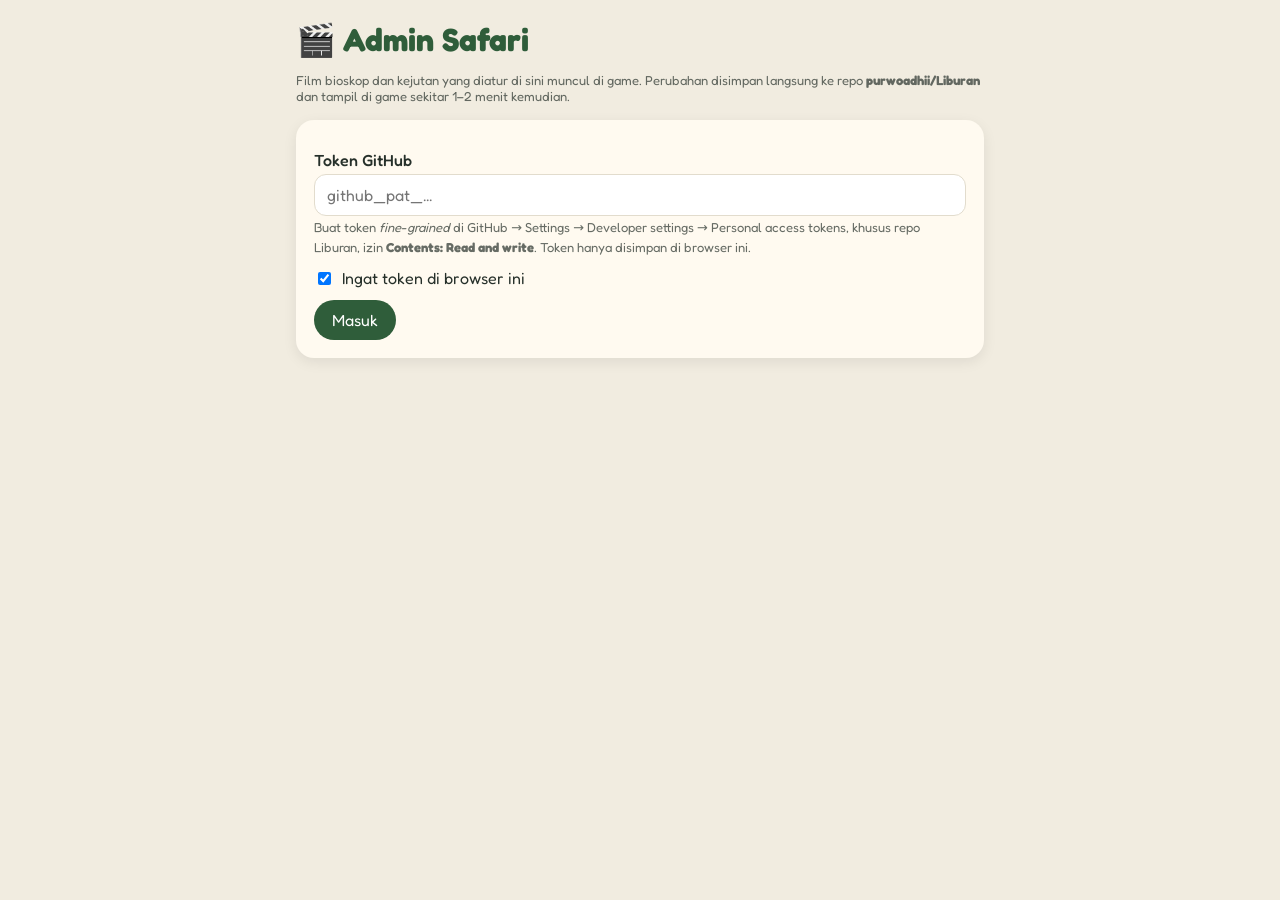
==== admin/index.html @ ab580f93 "Kejutan: surat kelinci & gajah, pelangi gajah, bunga jerapah, kunang-kunang, kenangan bioskop, kue u" ====
<!doctype html>
<html lang="id">
<head>
<meta charset="utf-8">
<meta name="viewport" content="width=device-width,initial-scale=1">
<meta name="robots" content="noindex">
<title>Admin Safari</title>
<link href="https://fonts.googleapis.com/css2?family=Fredoka:wght@400;500;600&display=swap" rel="stylesheet">
<style>
:root{--hijau:#2f5d3a;--krem:#fffaf0;--teks:#26302a;--garis:#e2dccd;--merah:#b23b3b}
*{box-sizing:border-box}
body{margin:0;background:#f1ece0;font-family:Fredoka,system-ui,sans-serif;color:var(--teks)}
main{max-width:720px;margin:0 auto;padding:20px 16px 60px}
h1{color:var(--hijau);margin:0 0 4px}
h3{margin:22px 0 0;color:var(--hijau);font-size:17px}h3 small{font-weight:400}
.kartu{background:var(--krem);border-radius:18px;padding:18px;margin:16px 0;box-shadow:0 4px 14px rgba(0,0,0,.08)}
label{display:block;font-weight:500;margin:12px 0 4px}
input,textarea{width:100%;font:inherit;padding:10px 12px;border:1.5px solid var(--garis);border-radius:12px;background:#fff}
textarea{min-height:70px}
small,.kecil{opacity:.7;font-size:13px}
button{font:inherit;border:0;border-radius:999px;padding:10px 18px;cursor:pointer;background:#e6e1d4;color:var(--teks)}
button.utama{background:var(--hijau);color:#fff}
button.hapus{background:#f6dede;color:var(--merah)}
button:disabled{opacity:.5}
a.tombol{display:inline-block;text-decoration:none;background:var(--hijau);color:#fff;border-radius:999px;padding:10px 18px}
.link{word-break:break-all;background:#fff;border:1.5px solid var(--garis);padding:8px 12px;border-radius:12px;margin-top:8px}
.baris{display:flex;gap:10px;flex-wrap:wrap;align-items:center;margin-top:12px}
.film{display:flex;gap:12px;align-items:flex-start;padding:12px 0;border-top:1px solid var(--garis)}
.film:first-child{border-top:0}
.film img,.film .kosong{width:60px;height:86px;object-fit:cover;border-radius:8px;background:#2f3a33;color:#fff;display:flex;align-items:center;justify-content:center;flex:0 0 60px}
.film .isi{flex:1;min-width:0}
.film .isi b{display:block}
.film .isi span{font-size:13px;opacity:.75;word-break:break-all}
#status{position:fixed;left:50%;bottom:18px;transform:translateX(-50%);background:#26302a;color:#fff;padding:10px 16px;border-radius:12px;font-size:14px;display:none;max-width:90vw;text-align:center}
.pilihan{display:flex;gap:8px;flex-wrap:wrap;margin-top:6px}
.pilihan label{display:flex;gap:6px;align-items:center;margin:0;font-weight:400;background:#fff;border:1.5px solid var(--garis);padding:8px 12px;border-radius:999px}
.pilihan input{width:auto}
.sembunyi{display:none!important}
progress{width:100%;height:10px}
</style>
</head>
<body>
<main>
  <h1>🎬 Admin Safari</h1>
  <p class="kecil">Film bioskop dan kejutan yang diatur di sini muncul di game. Perubahan disimpan langsung ke repo <b>purwoadhii/Liburan</b> dan tampil di game sekitar 1–2 menit kemudian.</p>

  <div class="kartu" id="k-masuk">
    <label for="token">Token GitHub</label>
    <input id="token" type="password" autocomplete="off" placeholder="github_pat_...">
    <small>Buat token <i>fine-grained</i> di GitHub → Settings → Developer settings → Personal access tokens, khusus repo Liburan, izin <b>Contents: Read and write</b>. Token hanya disimpan di browser ini.</small>
    <label style="display:flex;gap:8px;align-items:center;font-weight:400"><input id="ingat" type="checkbox" style="width:auto" checked> Ingat token di browser ini</label>
    <div class="baris"><button class="utama" id="masuk">Masuk</button></div>
  </div>

  <div id="isi" class="sembunyi">
    <div class="baris" style="justify-content:space-between"><span class="kecil">✅ Sudah masuk</span><span><button id="muat-ulang">Muat ulang</button> <button id="keluar">Keluar</button></span></div>
    <p class="kecil">Ada 3 tempat film. Isi judulnya, lalu tekan <b>Simpan film</b> di masing-masing kotak. Video dan poster boleh menyusul.</p>
    <div id="slot"></div>
    <div class="kartu">
      <h2 style="margin:0">Pengaturan</h2>
      <label for="penonton">Jumlah penonton lain di bioskop</label>
      <input id="penonton" type="number" min="0" max="60" value="24">
      <div class="baris"><button class="utama" id="simpan-pengaturan">Simpan</button></div>
    </div>
    <div class="kartu" id="k-kejutan">
      <h2 style="margin:0">🎁 Kejutan di taman</h2>
      <p class="kecil">Isi kejutan yang muncul di game. Tekan <b>Simpan kejutan</b> di bawah setelah selesai mengubah.</p>
      <h3>🐰 Surat dari kelinci <small>(setelah kelinci diberi makan)</small></h3>
      <label>Judul surat</label><input id="kj-kelinci-judul" maxlength="60">
      <label>Isi surat</label><textarea id="kj-kelinci-isi" maxlength="1200"></textarea>
      <h3>🐘 Surat berlumpur dari gajah <small>(1 dari 3 gajah, setelah diberi makan)</small></h3>
      <label>Judul surat</label><input id="kj-gajah-judul" maxlength="60">
      <label>Isi surat</label><textarea id="kj-gajah-isi" maxlength="1200"></textarea>
      <h3>🦒 Bunga dari jerapah</h3>
      <label>Pesan saat bunga diberikan</label><textarea id="kj-jerapah" maxlength="400"></textarea>
      <h3>✨ Kunang-kunang di air terjun <small>(malam, 21.00–02.00)</small></h3>
      <label>Tulisan</label><input id="kj-kunang" maxlength="30" placeholder="I ❤ U">
      <small>Singkat saja supaya terbaca, misalnya nama atau I ❤ U. Pakai tanda | untuk 2 baris, contoh: Selamat|Ulang Tahun</small>
      <h3>🎞️ Kenangan di bioskop <small>(diputar di layar setelah film selesai)</small></h3>
      <label>Foto kenangan <small>(boleh pilih beberapa sekaligus, maksimal 10)</small></label>
      <input id="kj-foto" type="file" accept="image/*" multiple>
      <div id="kj-foto-ada" class="kecil" style="margin-top:6px"></div>
      <label>Video kenangan <small>(opsional, MP4 maksimal sekitar 90 MB)</small></label>
      <input id="kj-video" type="file" accept="video/mp4,video/webm">
      <div id="kj-video-ada" class="kecil" style="margin-top:6px"></div>
      <label>Pesan penutup</label><textarea id="kj-pesan" maxlength="500"></textarea>
      <h3>🎂 Kue ulang tahun <small>(dibawa pelayan saat menunggu pesanan makanan)</small></h3>
      <label style="display:flex;gap:8px;align-items:center;font-weight:400"><input id="kj-ultah-aktif" type="checkbox" style="width:auto"> Aktifkan kejutan kue ulang tahun</label>
      <label>Nama yang berulang tahun</label><input id="kj-ultah-nama" maxlength="40">
      <label>Ucapan di kartu</label><textarea id="kj-ultah-ucapan" maxlength="500"></textarea>
      <label>Kata dari pasangan setelah tiup lilin</label><textarea id="kj-ultah-kata" maxlength="300"></textarea>
      <label>Backsound <small>(MP3/M4A, maksimal sekitar 15 MB)</small></label>
      <input id="kj-lagu" type="file" accept="audio/*">
      <div id="kj-lagu-ada" class="kecil" style="margin-top:6px"></div>
      <progress id="kj-progres" class="sembunyi"></progress>
      <div class="baris"><button class="utama" id="kj-simpan">Simpan kejutan</button></div>
    </div>
    <div class="kartu">
      <h2 style="margin:0">Lihat hasil</h2>
      <p class="kecil">Buka game untuk melihat film di loket bioskop. Setelah menyimpan, tunggu sekitar 1–2 menit lalu muat ulang game dengan Ctrl+F5.</p>
      <div class="link kecil" id="alamat-game"></div>
      <div class="baris"><a class="tombol" id="lihat-hasil" href="../" target="_blank" rel="noopener">🎬 Lihat hasil di game</a></div>
    </div>
  </div>
</main>
<div id="status"></div>

<script>
const REPO = 'purwoadhii/Liburan', CABANG = 'main', API = 'https://api.github.com/repos/' + REPO + '/contents/';
const $ = id => document.getElementById(id);
let token = localStorage.getItem('liburan_token') || '';
let data = { penonton: 24, daftar: [] }, shaFilm = null, editIdx = -1;

function status(t, ms = 3000) { const s = $('status'); s.textContent = t; s.style.display = 'block'; clearTimeout(status.t); if (ms) status.t = setTimeout(() => s.style.display = 'none', ms); }
async function gh(path, opt = {}) {
  const r = await fetch(API + path + (opt.method ? '' : '?ref=' + CABANG + '&t=' + Date.now()), { ...opt, headers: { Authorization: 'Bearer ' + token, Accept: 'application/vnd.github+json', ...(opt.headers || {}) } });
  if (r.status === 404 && !opt.method) return null;
  if (!r.ok) { const j = await r.json().catch(() => ({})); throw new Error(j.message || ('HTTP ' + r.status)); }
  return r.status === 204 ? null : r.json();
}
const b64utf8 = s => btoa(unescape(encodeURIComponent(s)));
const utf8b64 = s => decodeURIComponent(escape(atob(s.replace(/\n/g, ''))));
async function tulis(path, base64, pesan) {
  const ada = await gh(path).catch(() => null);
  return gh(path, { method: 'PUT', body: JSON.stringify({ message: pesan, content: base64, branch: CABANG, ...(ada && ada.sha ? { sha: ada.sha } : {}) }) });
}
async function hapusFile(path) {
  const ada = await gh(path).catch(() => null);
  if (ada && ada.sha) await gh(path, { method: 'DELETE', body: JSON.stringify({ message: 'Hapus ' + path, sha: ada.sha, branch: CABANG }) });
}
function fileB64(file) { return new Promise((ok, no) => { const r = new FileReader(); r.onload = () => ok(r.result.split(',')[1]); r.onerror = no; r.readAsDataURL(file); }); }
function posterB64(file) {
  return new Promise((ok, no) => {
    const img = new Image(); img.onload = () => {
      const w = Math.min(600, img.width), h = Math.round(img.height * w / img.width);
      const c = document.createElement('canvas'); c.width = w; c.height = h; c.getContext('2d').drawImage(img, 0, 0, w, h);
      ok(c.toDataURL('image/jpeg', 0.82).split(',')[1]);
    }; img.onerror = no; img.src = URL.createObjectURL(file);
  });
}
const slug = s => (s || 'film').toLowerCase().replace(/[^a-z0-9]+/g, '-').replace(/^-|-$/g, '').slice(0, 40) || 'film';
const esc = s => String(s || '').replace(/[&<>"]/g, c => ({ '&': '&amp;', '<': '&lt;', '>': '&gt;', '"': '&quot;' }[c]));

async function muat() {
  const f = await gh('film.js');
  shaFilm = f ? f.sha : null;
  if (f) {
    const teks = utf8b64(f.content);
    const m = teks.match(/window\.FILM\s*=\s*([\s\S]*?);\s*$/);
    try { data = JSON.parse(m[1]); } catch (e) { data = { penonton: 24, daftar: [] }; }
  }
  data.daftar = data.daftar || [];
  $('penonton').value = data.penonton != null ? data.penonton : 24;
  tampil();
}
function slotHtml(i) {
  return `<div class="kartu" data-slot="${i}">
    <div class="film" style="padding-top:0"><div class="kosong" id="pv-${i}">🎬</div><div class="isi"><h2 style="margin:0">Film ${i + 1}</h2><span id="ket-${i}">Belum diisi</span></div></div>
    <label>Judul</label><input id="judul-${i}" maxlength="80" placeholder="Judul film ${i + 1}">
    <label>Sinopsis singkat</label><textarea id="sinopsis-${i}" maxlength="300"></textarea>
    <label>Poster (opsional)</label><input id="poster-${i}" type="file" accept="image/*">
    <label>Sumber film <small>(boleh dikosongkan dulu, judul tetap muncul di loket)</small></label>
    <div class="pilihan">
      <label><input type="radio" name="sumber-${i}" value="file" checked> Upload video</label>
      <label><input type="radio" name="sumber-${i}" value="link"> Link video .mp4</label>
      <label><input type="radio" name="sumber-${i}" value="youtube"> Link YouTube</label>
    </div>
    <div id="s-file-${i}"><input id="video-${i}" type="file" accept="video/mp4,video/webm" style="margin-top:8px"><small>MP4 (H.264) paling aman untuk HP, maksimal sekitar 90 MB.</small></div>
    <div id="s-link-${i}" class="sembunyi"><input id="link-${i}" placeholder="https://.../film.mp4" style="margin-top:8px"></div>
    <div id="s-youtube-${i}" class="sembunyi"><input id="yt-${i}" placeholder="https://youtu.be/..." style="margin-top:8px"><small>Diputar layar penuh di atas bioskop.</small></div>
    <progress id="progres-${i}" class="sembunyi"></progress>
    <div class="baris"><button class="utama" id="simpan-${i}">Simpan film ${i + 1}</button><button class="hapus" id="hapus-${i}">Kosongkan</button></div>
  </div>`;
}
{ const u = new URL('../', location.href).href; $('lihat-hasil').href = u + '?v=' + Date.now(); $('alamat-game').textContent = u; $('lihat-hasil').onclick = () => { $('lihat-hasil').href = u + '?v=' + Date.now(); }; }
$('slot').innerHTML = [0, 1, 2].map(slotHtml).join('');
const sumberDari = i => document.querySelector(`input[name=sumber-${i}]:checked`).value;
function gantiSumber(i) { const v = sumberDari(i); for (const k of ['file', 'link', 'youtube']) $(`s-${k}-${i}`).classList.toggle('sembunyi', k !== v); }
function tampil() {
  while (data.daftar.length < 3) data.daftar.push({ judul: '' });
  data.daftar = data.daftar.slice(0, 3);
  data.daftar.forEach((f, i) => {
    $('judul-' + i).value = f.judul || ''; $('sinopsis-' + i).value = f.sinopsis || '';
    const s = f.youtube ? 'youtube' : (f.video && !f.video.startsWith('film/') ? 'link' : 'file');
    document.querySelector(`input[name=sumber-${i}][value=${s}]`).checked = true; gantiSumber(i);
    $('link-' + i).value = s === 'link' ? f.video : ''; $('yt-' + i).value = f.youtube || '';
    $('poster-' + i).value = ''; $('video-' + i).value = '';
    $('pv-' + i).outerHTML = f.poster ? `<img id="pv-${i}" src="../${esc(f.poster)}?t=${Date.now()}" alt="">` : `<div class="kosong" id="pv-${i}">🎬</div>`;
    $('ket-' + i).textContent = !f.judul ? 'Belum diisi' : f.youtube ? 'YouTube' : f.video ? (f.video.startsWith('film/') ? 'Video sudah diunggah' : 'Link video') : 'Judul saja (belum ada video)';
  });
}
async function simpanData(pesan) {
  const teks = '// Daftar film bioskop. Diisi lewat halaman admin (/admin/).\nwindow.FILM = ' + JSON.stringify(data, null, 2) + ';\n';
  await tulis('film.js', b64utf8(teks), pesan);
}
async function simpanSlot(i) {
  const judul = $('judul-' + i).value.trim();
  if (!judul) { status('Judul film ' + (i + 1) + ' belum diisi.'); return; }
  const lama = data.daftar[i] || {};
  const f = { judul, sinopsis: $('sinopsis-' + i).value.trim(), poster: lama.poster || '', video: '', youtube: '' };
  const sumber = sumberDari(i), id = slug(judul) + '-' + Date.now().toString(36);
  const btn = $('simpan-' + i); btn.disabled = true;
  try {
    if (sumber === 'youtube') {
      f.youtube = $('yt-' + i).value.trim();
      if (f.youtube && !/(youtu\.be\/|v=|embed\/|shorts\/)[\w-]{11}/.test(f.youtube)) throw new Error('Link YouTube tidak dikenali.');
    } else if (sumber === 'link') {
      f.video = $('link-' + i).value.trim();
      if (f.video && !/^https?:\/\//.test(f.video)) throw new Error('Link video belum benar.');
    } else {
      const file = $('video-' + i).files[0];
      if (file) {
        if (file.size > 90 * 1024 * 1024) throw new Error('Video lebih dari 90 MB. Kompres dulu atau pakai link YouTube.');
        status('Mengunggah video… jangan tutup halaman ini.', 0);
        $('progres-' + i).classList.remove('sembunyi');
        const ext = (file.name.split('.').pop() || 'mp4').toLowerCase();
        f.video = 'film/' + id + '.' + ext;
        await tulis(f.video, await fileB64(file), 'Upload film ' + judul);
        if (lama.video && lama.video.startsWith('film/') && lama.video !== f.video) await hapusFile(lama.video).catch(() => {});
      } else if (lama.video && lama.video.startsWith('film/')) f.video = lama.video;
    }
    const pf = $('poster-' + i).files[0];
    if (pf) {
      status('Mengunggah poster…', 0);
      f.poster = 'film/' + id + '-poster.jpg';
      await tulis(f.poster, await posterB64(pf), 'Poster ' + judul);
      if (lama.poster && lama.poster !== f.poster) await hapusFile(lama.poster).catch(() => {});
    }
    data.daftar[i] = f;
    status('Menyimpan daftar film…', 0);
    await simpanData('Film ' + (i + 1) + ': ' + judul);
    tampil();
    status('Film ' + (i + 1) + ' tersimpan! Muncul di game dalam 1–2 menit.', 4000);
  } catch (er) { status('Gagal: ' + er.message, 7000); }
  $('progres-' + i).classList.add('sembunyi'); btn.disabled = false;
}
async function kosongkan(i) {
  const f = data.daftar[i]; if (!f || !f.judul) { tampil(); return; }
  if (!confirm('Kosongkan film ' + (i + 1) + ' "' + f.judul + '"?')) return;
  status('Menghapus…', 0);
  try {
    data.daftar[i] = { judul: '' }; await simpanData('Kosongkan film ' + (i + 1));
    for (const p of [f.video, f.poster]) if (p && p.startsWith('film/')) await hapusFile(p).catch(() => {});
    tampil(); status('Film ' + (i + 1) + ' dikosongkan.');
  } catch (er) { status('Gagal: ' + er.message, 6000); }
}
[0, 1, 2].forEach(i => {
  document.querySelectorAll(`input[name=sumber-${i}]`).forEach(r => r.onchange = () => gantiSumber(i));
  $('simpan-' + i).onclick = () => simpanSlot(i);
  $('hapus-' + i).onclick = () => kosongkan(i);
});
$('simpan-pengaturan').onclick = async () => {
  data.penonton = Math.max(0, Math.min(60, +$('penonton').value || 0));
  try { await simpanData('Ubah jumlah penonton'); status('Tersimpan.'); } catch (er) { status('Gagal: ' + er.message, 6000); }
};

// ---------- kejutan ----------
let kj = {};
const KJ_AWAL = { kelinci: { judul: '', isi: '' }, gajah: { judul: '', isi: '' }, jerapah: '', kunang: '', kenangan: { pesan: '', foto: [], video: '' }, ultah: { aktif: true, nama: '', ucapan: '', kataPasangan: '', lagu: '' } };
async function muatKejutan() {
  const f = await gh('kejutan.js');
  kj = JSON.parse(JSON.stringify(KJ_AWAL));
  if (f) { const m = utf8b64(f.content).match(/window\.KEJUTAN\s*=\s*([\s\S]*?);\s*$/); try { const d = JSON.parse(m[1]); kj = { ...kj, ...d, kelinci: { ...kj.kelinci, ...(d.kelinci || {}) }, gajah: { ...kj.gajah, ...(d.gajah || {}) }, kenangan: { ...kj.kenangan, ...(d.kenangan || {}) }, ultah: { ...kj.ultah, ...(d.ultah || {}) } }; } catch (e) {} }
  tampilKejutan();
}
function tampilKejutan() {
  $('kj-kelinci-judul').value = kj.kelinci.judul || ''; $('kj-kelinci-isi').value = kj.kelinci.isi || '';
  $('kj-gajah-judul').value = kj.gajah.judul || ''; $('kj-gajah-isi').value = kj.gajah.isi || '';
  $('kj-jerapah').value = kj.jerapah || ''; $('kj-kunang').value = kj.kunang || '';
  $('kj-pesan').value = kj.kenangan.pesan || '';
  $('kj-ultah-aktif').checked = kj.ultah.aktif !== false; $('kj-ultah-nama').value = kj.ultah.nama || '';
  $('kj-ultah-ucapan').value = kj.ultah.ucapan || ''; $('kj-ultah-kata').value = kj.ultah.kataPasangan || '';
  for (const id of ['kj-foto', 'kj-video', 'kj-lagu']) $(id).value = '';
  const foto = kj.kenangan.foto || [];
  $('kj-foto-ada').innerHTML = foto.length ? `${foto.length} foto tersimpan: ` + foto.map(p => `<img src="../${esc(p)}?t=${Date.now()}" style="width:44px;height:44px;object-fit:cover;border-radius:6px;vertical-align:middle;margin:2px">`).join('') + ' <button id="kj-foto-hapus" class="hapus" style="padding:4px 12px">Hapus semua foto</button>' : 'Belum ada foto.';
  $('kj-video-ada').innerHTML = kj.kenangan.video ? `Video tersimpan. <button id="kj-video-hapus" class="hapus" style="padding:4px 12px">Hapus video</button>` : 'Belum ada video.';
  $('kj-lagu-ada').innerHTML = kj.ultah.lagu ? `<audio controls src="../${esc(kj.ultah.lagu)}" style="width:100%;margin-top:4px"></audio><button id="kj-lagu-hapus" class="hapus" style="padding:4px 12px;margin-top:6px">Hapus backsound</button>` : 'Belum ada backsound. Tanpa backsound, game memutar melodi selamat ulang tahun sederhana.';
  if ($('kj-foto-hapus')) $('kj-foto-hapus').onclick = () => { if (confirm('Hapus semua foto kenangan?')) { KJ_HAPUS.push(...foto); kj.kenangan.foto = []; tampilKejutan(); status('Foto dihapus. Tekan Simpan kejutan untuk menyimpan.', 4000); } };
  if ($('kj-video-hapus')) $('kj-video-hapus').onclick = () => { KJ_HAPUS.push(kj.kenangan.video); kj.kenangan.video = ''; tampilKejutan(); status('Video dihapus. Tekan Simpan kejutan untuk menyimpan.', 4000); };
  if ($('kj-lagu-hapus')) $('kj-lagu-hapus').onclick = () => { KJ_HAPUS.push(kj.ultah.lagu); kj.ultah.lagu = ''; tampilKejutan(); status('Backsound dihapus. Tekan Simpan kejutan untuk menyimpan.', 4000); };
}
const KJ_HAPUS = [];
function fotoB64(file) {
  return new Promise((ok, no) => {
    const img = new Image(); img.onload = () => {
      const s = Math.min(1, 1280 / Math.max(img.width, img.height)), w = Math.round(img.width * s), h = Math.round(img.height * s);
      const c = document.createElement('canvas'); c.width = w; c.height = h; c.getContext('2d').drawImage(img, 0, 0, w, h);
      ok(c.toDataURL('image/jpeg', 0.85).split(',')[1]);
    }; img.onerror = no; img.src = URL.createObjectURL(file);
  });
}
$('kj-simpan').onclick = async () => {
  const btn = $('kj-simpan'); btn.disabled = true; $('kj-progres').classList.remove('sembunyi');
  try {
    kj.kelinci = { judul: $('kj-kelinci-judul').value.trim(), isi: $('kj-kelinci-isi').value.trim() };
    kj.gajah = { judul: $('kj-gajah-judul').value.trim(), isi: $('kj-gajah-isi').value.trim() };
    kj.jerapah = $('kj-jerapah').value.trim(); kj.kunang = $('kj-kunang').value.trim();
    kj.kenangan.pesan = $('kj-pesan').value.trim();
    kj.ultah = { ...kj.ultah, aktif: $('kj-ultah-aktif').checked, nama: $('kj-ultah-nama').value.trim(), ucapan: $('kj-ultah-ucapan').value.trim(), kataPasangan: $('kj-ultah-kata').value.trim() };
    const id = Date.now().toString(36);
    const foto = [...$('kj-foto').files].slice(0, Math.max(0, 10 - (kj.kenangan.foto || []).length));
    for (let i = 0; i < foto.length; i++) {
      status(`Mengunggah foto ${i + 1} dari ${foto.length}…`, 0);
      const p = `kejutan/foto-${id}-${i}.jpg`; await tulis(p, await fotoB64(foto[i]), 'Foto kenangan'); kj.kenangan.foto.push(p);
    }
    const vf = $('kj-video').files[0];
    if (vf) {
      if (vf.size > 90 * 1024 * 1024) throw new Error('Video lebih dari 90 MB. Kompres dulu.');
      status('Mengunggah video… jangan tutup halaman ini.', 0);
      const p = `kejutan/video-${id}.${(vf.name.split('.').pop() || 'mp4').toLowerCase()}`; await tulis(p, await fileB64(vf), 'Video kenangan');
      if (kj.kenangan.video) KJ_HAPUS.push(kj.kenangan.video); kj.kenangan.video = p;
    }
    const lf = $('kj-lagu').files[0];
    if (lf) {
      if (lf.size > 15 * 1024 * 1024) throw new Error('Backsound lebih dari 15 MB.');
      status('Mengunggah backsound…', 0);
      const p = `kejutan/lagu-${id}.${(lf.name.split('.').pop() || 'mp3').toLowerCase()}`; await tulis(p, await fileB64(lf), 'Backsound ulang tahun');
      if (kj.ultah.lagu) KJ_HAPUS.push(kj.ultah.lagu); kj.ultah.lagu = p;
    }
    status('Menyimpan kejutan…', 0);
    const teks = '// Isi kejutan di taman safari. Diatur lewat halaman admin (/admin/).\nwindow.KEJUTAN = ' + JSON.stringify(kj, null, 2) + ';\n';
    await tulis('kejutan.js', b64utf8(teks), 'Ubah kejutan');
    while (KJ_HAPUS.length) { const p = KJ_HAPUS.shift(); if (p && p.startsWith('kejutan/')) await hapusFile(p).catch(() => {}); }
    tampilKejutan(); status('Kejutan tersimpan! Muncul di game dalam 1–2 menit.', 4500);
  } catch (er) { status('Gagal: ' + er.message, 7000); }
  btn.disabled = false; $('kj-progres').classList.add('sembunyi');
};

async function masuk() {
  token = $('token').value.trim() || token;
  if (!token) { status('Isi token dulu.'); return; }
  status('Memeriksa…', 0);
  try {
    await muat(); await muatKejutan();
    if ($('ingat').checked) localStorage.setItem('liburan_token', token); else localStorage.removeItem('liburan_token');
    $('isi').classList.remove('sembunyi'); $('k-masuk').classList.add('sembunyi');
    status('Berhasil masuk.');
  } catch (er) { status('Gagal masuk: ' + er.message, 6000); }
}
$('masuk').onclick = masuk;
$('keluar').onclick = () => { localStorage.removeItem('liburan_token'); token = ''; $('token').value = ''; $('isi').classList.add('sembunyi'); $('k-masuk').classList.remove('sembunyi'); };
$('muat-ulang').onclick = () => muat().then(muatKejutan).then(() => status('Daftar film dimuat ulang.')).catch(er => status('Gagal: ' + er.message, 6000));
$('token').onkeydown = e => { if (e.key === 'Enter') masuk(); };
if (token) { $('token').value = token; $('k-masuk').classList.add('sembunyi'); masuk().then(() => { if (!$('isi').classList.contains('sembunyi')) return; $('k-masuk').classList.remove('sembunyi'); }); }
</script>
</body>
</html>
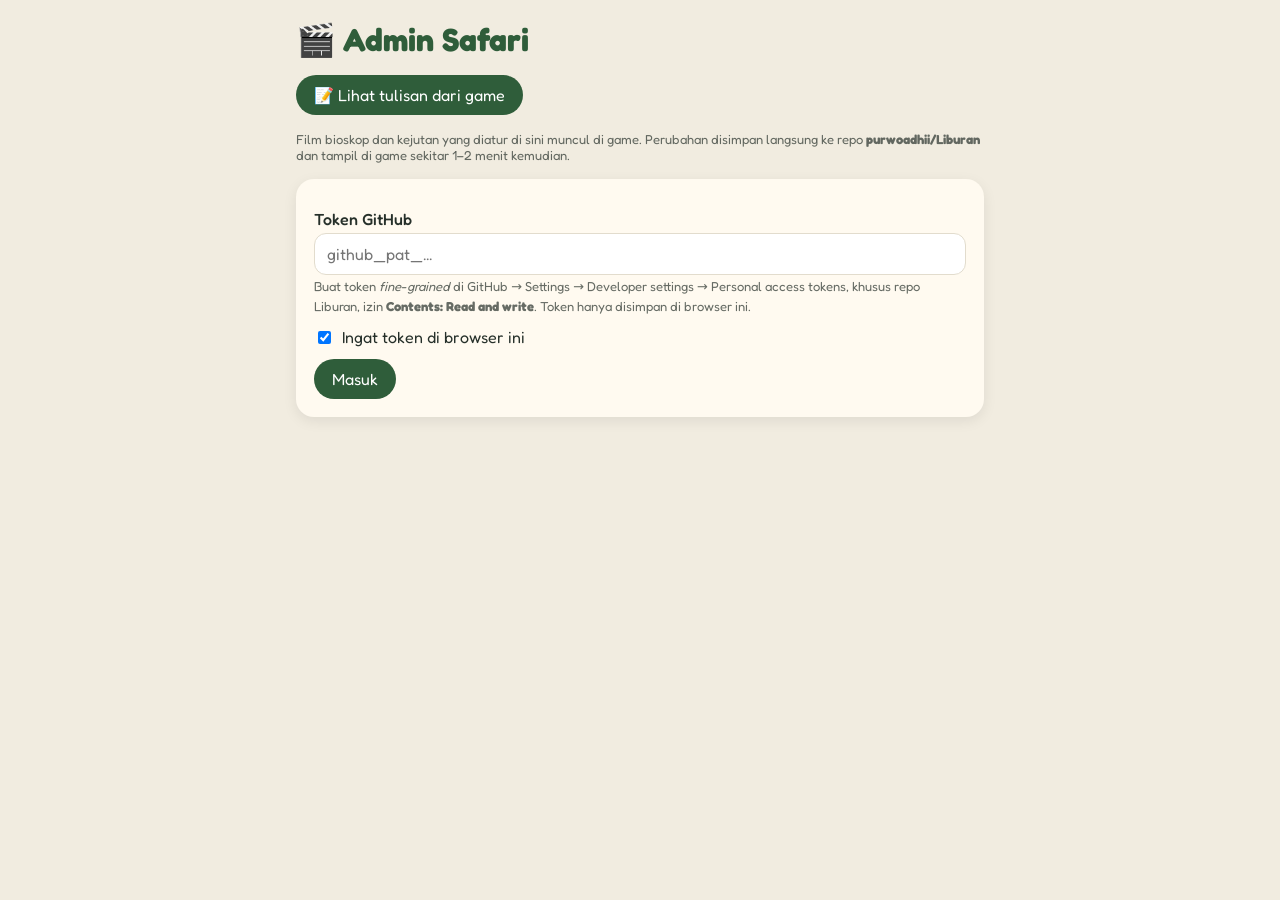
==== commit 5939aeb3: "Simpan semua tulisan dari game ke Supabase + halaman admin/tulisan.html untuk membacanya Co-Authored" ====
--- a/admin/index.html
+++ b/admin/index.html
@@ -42,6 +42,7 @@
 <body>
 <main>
   <h1>🎬 Admin Safari</h1>
+  <p><a class="tombol" href="tulisan.html">📝 Lihat tulisan dari game</a></p>
   <p class="kecil">Film bioskop dan kejutan yang diatur di sini muncul di game. Perubahan disimpan langsung ke repo <b>purwoadhii/Liburan</b> dan tampil di game sekitar 1–2 menit kemudian.</p>
 
   <div class="kartu" id="k-masuk">
@@ -60,6 +61,9 @@
       <h2 style="margin:0">Pengaturan</h2>
       <label for="penonton">Jumlah penonton lain di bioskop</label>
       <input id="penonton" type="number" min="0" max="60" value="24">
+      <label for="pembuka-atas">Pembuka sebelum film (baris atas)</label><input id="pembuka-atas" maxlength="30" placeholder="-- C --">
+      <label for="pembuka-bawah">Pembuka sebelum film (baris bawah)</label><input id="pembuka-bawah" maxlength="40" placeholder="Mempersembahkan">
+      <small>Tampil layar penuh di tengah, hurufnya muncul satu per satu, lalu film diputar layar penuh.</small>
       <div class="baris"><button class="utama" id="simpan-pengaturan">Simpan</button></div>
     </div>
     <div class="kartu" id="k-kejutan">
@@ -76,14 +80,6 @@
       <h3>✨ Kunang-kunang di air terjun <small>(malam, 21.00–02.00)</small></h3>
       <label>Tulisan</label><input id="kj-kunang" maxlength="30" placeholder="I ❤ U">
       <small>Singkat saja supaya terbaca, misalnya nama atau I ❤ U. Pakai tanda | untuk 2 baris, contoh: Selamat|Ulang Tahun</small>
-      <h3>🎞️ Kenangan di bioskop <small>(diputar di layar setelah film selesai)</small></h3>
-      <label>Foto kenangan <small>(boleh pilih beberapa sekaligus, maksimal 10)</small></label>
-      <input id="kj-foto" type="file" accept="image/*" multiple>
-      <div id="kj-foto-ada" class="kecil" style="margin-top:6px"></div>
-      <label>Video kenangan <small>(opsional, MP4 maksimal sekitar 90 MB)</small></label>
-      <input id="kj-video" type="file" accept="video/mp4,video/webm">
-      <div id="kj-video-ada" class="kecil" style="margin-top:6px"></div>
-      <label>Pesan penutup</label><textarea id="kj-pesan" maxlength="500"></textarea>
       <h3>🎂 Kue ulang tahun <small>(dibawa pelayan saat menunggu pesanan makanan)</small></h3>
       <label style="display:flex;gap:8px;align-items:center;font-weight:400"><input id="kj-ultah-aktif" type="checkbox" style="width:auto"> Aktifkan kejutan kue ulang tahun</label>
       <label>Nama yang berulang tahun</label><input id="kj-ultah-nama" maxlength="40">
@@ -92,6 +88,20 @@
       <label>Backsound <small>(MP3/M4A, maksimal sekitar 15 MB)</small></label>
       <input id="kj-lagu" type="file" accept="audio/*">
       <div id="kj-lagu-ada" class="kecil" style="margin-top:6px"></div>
+      <h3>💍 Lamaran di air terjun <small>(jam 00.00, saat kembang api)</small></h3>
+      <label style="display:flex;gap:8px;align-items:center;font-weight:400"><input id="kj-lamar-aktif" type="checkbox" style="width:auto"> Aktifkan lamaran</label>
+      <label>Ajakan berdiri dari bangku</label><input id="kj-lamar-ajak" maxlength="120" placeholder="Sayang, berdiri sebentar yuk. Ada yang mau aku omongin.">
+      <label>Kalimat lamaran <small>(tampil di gelembung dan kartu Iya/Tidak)</small></label><textarea id="kj-lamar-kata" maxlength="400"></textarea>
+      <label>Suara lamaran <small>(MP3/M4A, diputar saat berlutut; pilihan Iya/Tidak muncul setelah suara selesai)</small></label>
+      <input id="kj-lamar-suara" type="file" accept="audio/*">
+      <div id="kj-lamar-suara-ada" class="kecil" style="margin-top:6px"></div>
+      <label>Jawaban pasangan jika "Tidak"</label><textarea id="kj-lamar-tidak" maxlength="300"></textarea>
+      <label>Ucapan setelah berpelukan</label><input id="kj-lamar-terima" maxlength="120" placeholder="Terima kasih sudah menerimaku 💍">
+      <label>Suara "terima kasih sudah menerimaku"</label>
+      <input id="kj-lamar-suara2" type="file" accept="audio/*">
+      <div id="kj-lamar-suara2-ada" class="kecil" style="margin-top:6px"></div>
+      <label>Tulisan kunang-kunang di bawah hati</label><input id="kj-lamar-love" maxlength="20" placeholder="I LOVE YOU">
+      <label>Tulisan yang muncul perlahan di bawahnya</label><input id="kj-lamar-bawah" maxlength="16" placeholder="FOREVER">
       <progress id="kj-progres" class="sembunyi"></progress>
       <div class="baris"><button class="utama" id="kj-simpan">Simpan kejutan</button></div>
     </div>
@@ -151,11 +161,13 @@
   }
   data.daftar = data.daftar || [];
   $('penonton').value = data.penonton != null ? data.penonton : 24;
+  $('pembuka-atas').value = (data.pembuka && data.pembuka.atas) || ''; $('pembuka-bawah').value = (data.pembuka && data.pembuka.bawah) || '';
   tampil();
 }
 function slotHtml(i) {
   return `<div class="kartu" data-slot="${i}">
     <div class="film" style="padding-top:0"><div class="kosong" id="pv-${i}">🎬</div><div class="isi"><h2 style="margin:0">Film ${i + 1}</h2><span id="ket-${i}">Belum diisi</span></div></div>
+    <div id="ada-${i}" class="kecil" style="margin:8px 0"></div>
     <label>Judul</label><input id="judul-${i}" maxlength="80" placeholder="Judul film ${i + 1}">
     <label>Sinopsis singkat</label><textarea id="sinopsis-${i}" maxlength="300"></textarea>
     <label>Poster (opsional)</label><input id="poster-${i}" type="file" accept="image/*">
@@ -186,7 +198,11 @@
     $('link-' + i).value = s === 'link' ? f.video : ''; $('yt-' + i).value = f.youtube || '';
     $('poster-' + i).value = ''; $('video-' + i).value = '';
     $('pv-' + i).outerHTML = f.poster ? `<img id="pv-${i}" src="../${esc(f.poster)}?t=${Date.now()}" alt="">` : `<div class="kosong" id="pv-${i}">🎬</div>`;
-    $('ket-' + i).textContent = !f.judul ? 'Belum diisi' : f.youtube ? 'YouTube' : f.video ? (f.video.startsWith('film/') ? 'Video sudah diunggah' : 'Link video') : 'Judul saja (belum ada video)';
+    const jenis = f.youtube ? 'YouTube' : f.video ? (f.video.startsWith('film/') ? 'Video sudah diunggah' : 'Link video') : 'Judul saja, belum ada video';
+    $('ket-' + i).innerHTML = !f.judul ? '<span style="display:inline-block;margin-top:4px;padding:3px 10px;border-radius:99px;background:#ece6da;color:#6b6257;font-size:13px">Belum ada film</span>'
+      : `<span style="display:inline-block;margin-top:4px;padding:3px 10px;border-radius:99px;background:${f.youtube || f.video ? '#dff3e2;color:#1f6b2e' : '#fff1cf;color:#7a5a00'};font-size:13px">✅ Tersimpan: <b>${esc(f.judul)}</b></span><br><small>${jenis}</small>`;
+    $('ada-' + i).innerHTML = !f.judul ? '' : f.video && f.video.startsWith('film/') ? `🎞️ Video yang tersimpan (${esc(f.video.split('/').pop())}):<video src="../${esc(f.video)}" controls preload="metadata" playsinline style="width:100%;max-height:200px;margin-top:4px;border-radius:8px;background:#000"></video>`
+      : f.video ? `🔗 Link tersimpan: <a href="${esc(f.video)}" target="_blank">${esc(f.video)}</a>` : f.youtube ? `▶️ YouTube tersimpan: <a href="${esc(f.youtube)}" target="_blank">${esc(f.youtube)}</a>` : '⚠️ Belum ada video. Di bioskop hanya judulnya yang tampil.';
   });
 }
 async function simpanData(pesan) {
@@ -230,7 +246,9 @@
     status('Menyimpan daftar film…', 0);
     await simpanData('Film ' + (i + 1) + ': ' + judul);
     tampil();
-    status('Film ' + (i + 1) + ' tersimpan! Muncul di game dalam 1–2 menit.', 4000);
+    status('✅ Film ' + (i + 1) + ' "' + judul + '" tersimpan! Muncul di game dalam 1–2 menit.', 6000);
+    btn.textContent = '✅ Tersimpan'; setTimeout(() => { btn.textContent = 'Simpan film ' + (i + 1); }, 4000);
+    $('ada-' + i).scrollIntoView({ behavior: 'smooth', block: 'center' });
   } catch (er) { status('Gagal: ' + er.message, 7000); }
   $('progres-' + i).classList.add('sembunyi'); btn.disabled = false;
 }
@@ -251,32 +269,34 @@
 });
 $('simpan-pengaturan').onclick = async () => {
   data.penonton = Math.max(0, Math.min(60, +$('penonton').value || 0));
-  try { await simpanData('Ubah jumlah penonton'); status('Tersimpan.'); } catch (er) { status('Gagal: ' + er.message, 6000); }
+  data.pembuka = { atas: $('pembuka-atas').value.trim(), bawah: $('pembuka-bawah').value.trim() };
+  try { await simpanData('Ubah pengaturan bioskop'); status('✅ Pengaturan bioskop tersimpan.', 4000); } catch (er) { status('Gagal: ' + er.message, 6000); }
 };
 
 // ---------- kejutan ----------
 let kj = {};
-const KJ_AWAL = { kelinci: { judul: '', isi: '' }, gajah: { judul: '', isi: '' }, jerapah: '', kunang: '', kenangan: { pesan: '', foto: [], video: '' }, ultah: { aktif: true, nama: '', ucapan: '', kataPasangan: '', lagu: '' } };
+const KJ_AWAL = { kelinci: { judul: '', isi: '' }, gajah: { judul: '', isi: '' }, jerapah: '', kunang: '', ultah: { aktif: true, nama: '', ucapan: '', kataPasangan: '', lagu: '' }, lamaran: { aktif: true, ajak: '', kata: '', suara: '', tidak: '', terima: '', suaraTerima: '', loveTeks: '', loveBawah: '' } };
 async function muatKejutan() {
   const f = await gh('kejutan.js');
   kj = JSON.parse(JSON.stringify(KJ_AWAL));
-  if (f) { const m = utf8b64(f.content).match(/window\.KEJUTAN\s*=\s*([\s\S]*?);\s*$/); try { const d = JSON.parse(m[1]); kj = { ...kj, ...d, kelinci: { ...kj.kelinci, ...(d.kelinci || {}) }, gajah: { ...kj.gajah, ...(d.gajah || {}) }, kenangan: { ...kj.kenangan, ...(d.kenangan || {}) }, ultah: { ...kj.ultah, ...(d.ultah || {}) } }; } catch (e) {} }
+  if (f) { const m = utf8b64(f.content).match(/window\.KEJUTAN\s*=\s*([\s\S]*?);\s*$/); try { const d = JSON.parse(m[1]); kj = { ...kj, ...d, kelinci: { ...kj.kelinci, ...(d.kelinci || {}) }, gajah: { ...kj.gajah, ...(d.gajah || {}) }, ultah: { ...kj.ultah, ...(d.ultah || {}) }, lamaran: { ...kj.lamaran, ...(d.lamaran || {}) } }; } catch (e) {} }
   tampilKejutan();
 }
 function tampilKejutan() {
   $('kj-kelinci-judul').value = kj.kelinci.judul || ''; $('kj-kelinci-isi').value = kj.kelinci.isi || '';
   $('kj-gajah-judul').value = kj.gajah.judul || ''; $('kj-gajah-isi').value = kj.gajah.isi || '';
   $('kj-jerapah').value = kj.jerapah || ''; $('kj-kunang').value = kj.kunang || '';
-  $('kj-pesan').value = kj.kenangan.pesan || '';
   $('kj-ultah-aktif').checked = kj.ultah.aktif !== false; $('kj-ultah-nama').value = kj.ultah.nama || '';
   $('kj-ultah-ucapan').value = kj.ultah.ucapan || ''; $('kj-ultah-kata').value = kj.ultah.kataPasangan || '';
-  for (const id of ['kj-foto', 'kj-video', 'kj-lagu']) $(id).value = '';
-  const foto = kj.kenangan.foto || [];
-  $('kj-foto-ada').innerHTML = foto.length ? `${foto.length} foto tersimpan: ` + foto.map(p => `<img src="../${esc(p)}?t=${Date.now()}" style="width:44px;height:44px;object-fit:cover;border-radius:6px;vertical-align:middle;margin:2px">`).join('') + ' <button id="kj-foto-hapus" class="hapus" style="padding:4px 12px">Hapus semua foto</button>' : 'Belum ada foto.';
-  $('kj-video-ada').innerHTML = kj.kenangan.video ? `Video tersimpan. <button id="kj-video-hapus" class="hapus" style="padding:4px 12px">Hapus video</button>` : 'Belum ada video.';
+  const L = kj.lamaran;
+  $('kj-lamar-aktif').checked = L.aktif !== false; $('kj-lamar-ajak').value = L.ajak || ''; $('kj-lamar-kata').value = L.kata || ''; $('kj-lamar-tidak').value = L.tidak || '';
+  $('kj-lamar-terima').value = L.terima || ''; $('kj-lamar-love').value = L.loveTeks || ''; $('kj-lamar-bawah').value = L.loveBawah || '';
+  for (const [k, id] of [['suara', 'kj-lamar-suara-ada'], ['suaraTerima', 'kj-lamar-suara2-ada']]) {
+    $(id).innerHTML = L[k] ? `<audio controls src="../${esc(L[k])}" style="width:100%;margin-top:4px"></audio><button class="hapus" data-k="${k}" style="padding:4px 12px;margin-top:6px">Hapus suara</button>` : 'Belum ada suara. Tanpa suara, kalimatnya tetap tampil sebagai tulisan.';
+    const b = $(id).querySelector('button'); if (b) b.onclick = () => { KJ_HAPUS.push(L[k]); L[k] = ''; tampilKejutan(); status('Suara dihapus. Tekan Simpan kejutan untuk menyimpan.', 4000); };
+  }
+  for (const id of ['kj-lagu', 'kj-lamar-suara', 'kj-lamar-suara2']) $(id).value = '';
   $('kj-lagu-ada').innerHTML = kj.ultah.lagu ? `<audio controls src="../${esc(kj.ultah.lagu)}" style="width:100%;margin-top:4px"></audio><button id="kj-lagu-hapus" class="hapus" style="padding:4px 12px;margin-top:6px">Hapus backsound</button>` : 'Belum ada backsound. Tanpa backsound, game memutar melodi selamat ulang tahun sederhana.';
-  if ($('kj-foto-hapus')) $('kj-foto-hapus').onclick = () => { if (confirm('Hapus semua foto kenangan?')) { KJ_HAPUS.push(...foto); kj.kenangan.foto = []; tampilKejutan(); status('Foto dihapus. Tekan Simpan kejutan untuk menyimpan.', 4000); } };
-  if ($('kj-video-hapus')) $('kj-video-hapus').onclick = () => { KJ_HAPUS.push(kj.kenangan.video); kj.kenangan.video = ''; tampilKejutan(); status('Video dihapus. Tekan Simpan kejutan untuk menyimpan.', 4000); };
   if ($('kj-lagu-hapus')) $('kj-lagu-hapus').onclick = () => { KJ_HAPUS.push(kj.ultah.lagu); kj.ultah.lagu = ''; tampilKejutan(); status('Backsound dihapus. Tekan Simpan kejutan untuk menyimpan.', 4000); };
 }
 const KJ_HAPUS = [];
@@ -295,27 +315,22 @@
     kj.kelinci = { judul: $('kj-kelinci-judul').value.trim(), isi: $('kj-kelinci-isi').value.trim() };
     kj.gajah = { judul: $('kj-gajah-judul').value.trim(), isi: $('kj-gajah-isi').value.trim() };
     kj.jerapah = $('kj-jerapah').value.trim(); kj.kunang = $('kj-kunang').value.trim();
-    kj.kenangan.pesan = $('kj-pesan').value.trim();
+    delete kj.kenangan;
     kj.ultah = { ...kj.ultah, aktif: $('kj-ultah-aktif').checked, nama: $('kj-ultah-nama').value.trim(), ucapan: $('kj-ultah-ucapan').value.trim(), kataPasangan: $('kj-ultah-kata').value.trim() };
-    const id = Date.now().toString(36);
-    const foto = [...$('kj-foto').files].slice(0, Math.max(0, 10 - (kj.kenangan.foto || []).length));
-    for (let i = 0; i < foto.length; i++) {
-      status(`Mengunggah foto ${i + 1} dari ${foto.length}…`, 0);
-      const p = `kejutan/foto-${id}-${i}.jpg`; await tulis(p, await fotoB64(foto[i]), 'Foto kenangan'); kj.kenangan.foto.push(p);
-    }
-    const vf = $('kj-video').files[0];
-    if (vf) {
-      if (vf.size > 90 * 1024 * 1024) throw new Error('Video lebih dari 90 MB. Kompres dulu.');
-      status('Mengunggah video… jangan tutup halaman ini.', 0);
-      const p = `kejutan/video-${id}.${(vf.name.split('.').pop() || 'mp4').toLowerCase()}`; await tulis(p, await fileB64(vf), 'Video kenangan');
-      if (kj.kenangan.video) KJ_HAPUS.push(kj.kenangan.video); kj.kenangan.video = p;
-    }
     const lf = $('kj-lagu').files[0];
     if (lf) {
       if (lf.size > 15 * 1024 * 1024) throw new Error('Backsound lebih dari 15 MB.');
       status('Mengunggah backsound…', 0);
-      const p = `kejutan/lagu-${id}.${(lf.name.split('.').pop() || 'mp3').toLowerCase()}`; await tulis(p, await fileB64(lf), 'Backsound ulang tahun');
+      const p = `kejutan/lagu-${Date.now().toString(36)}.${(lf.name.split('.').pop() || 'mp3').toLowerCase()}`; await tulis(p, await fileB64(lf), 'Backsound ulang tahun');
       if (kj.ultah.lagu) KJ_HAPUS.push(kj.ultah.lagu); kj.ultah.lagu = p;
+    }
+    kj.lamaran = { ...kj.lamaran, aktif: $('kj-lamar-aktif').checked, ajak: $('kj-lamar-ajak').value.trim(), kata: $('kj-lamar-kata').value.trim(), tidak: $('kj-lamar-tidak').value.trim(), terima: $('kj-lamar-terima').value.trim(), loveTeks: $('kj-lamar-love').value.trim(), loveBawah: $('kj-lamar-bawah').value.trim() };
+    for (const [id, k, nama] of [['kj-lamar-suara', 'suara', 'lamaran'], ['kj-lamar-suara2', 'suaraTerima', 'terima']]) {
+      const sf = $(id).files[0]; if (!sf) continue;
+      if (sf.size > 15 * 1024 * 1024) throw new Error('Suara lebih dari 15 MB.');
+      status('Mengunggah suara ' + nama + '…', 0);
+      const p = `kejutan/suara-${nama}-${id.length}${Date.now().toString(36)}.${(sf.name.split('.').pop() || 'mp3').toLowerCase()}`; await tulis(p, await fileB64(sf), 'Suara ' + nama);
+      if (kj.lamaran[k]) KJ_HAPUS.push(kj.lamaran[k]); kj.lamaran[k] = p;
     }
     status('Menyimpan kejutan…', 0);
     const teks = '// Isi kejutan di taman safari. Diatur lewat halaman admin (/admin/).\nwindow.KEJUTAN = ' + JSON.stringify(kj, null, 2) + ';\n';
